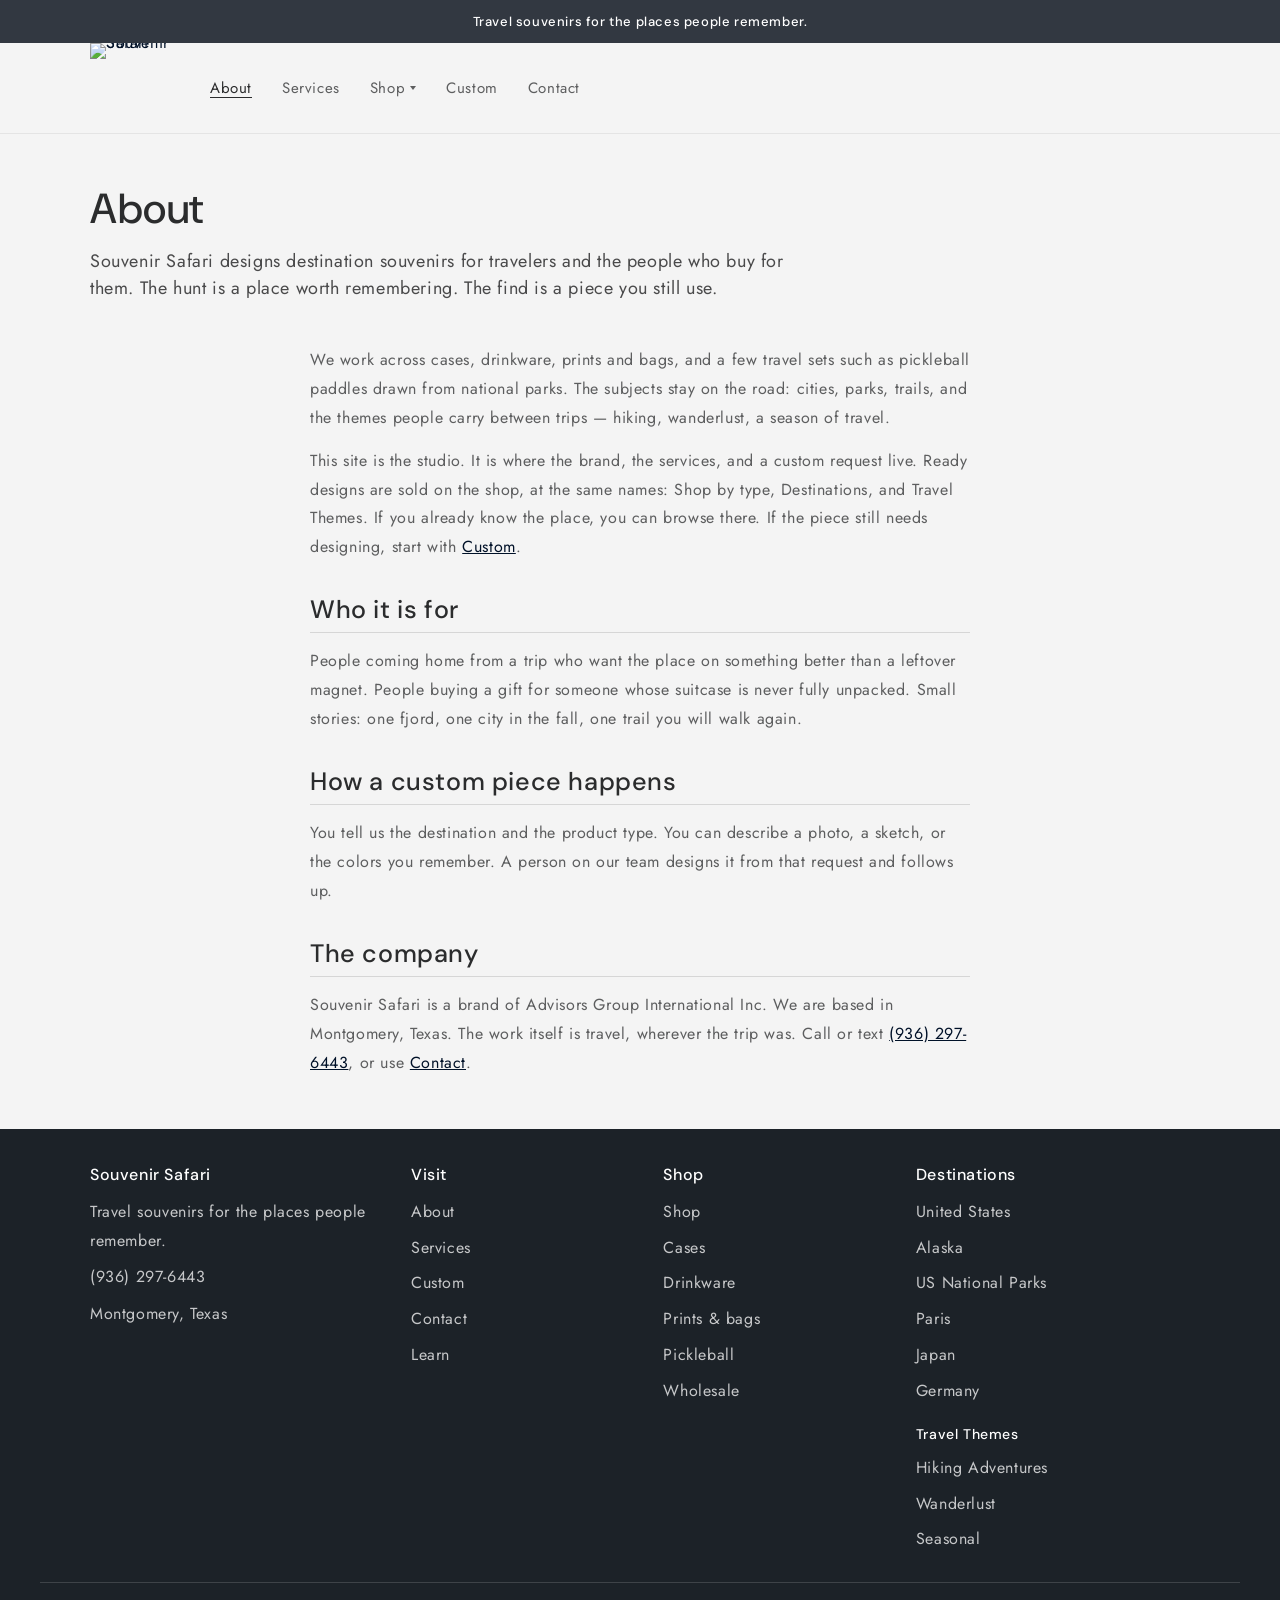
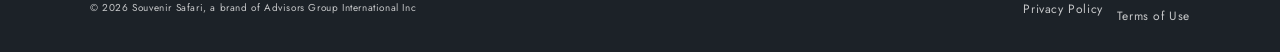
==== about/index.html @ a1dabedb "Rebuild to Shop" ====
<!DOCTYPE html>
<html lang="en">
<head>
<meta charset="utf-8">
<meta name="viewport" content="width=device-width, initial-scale=1">
<title>About – Souvenir Safari</title>
<meta name="description" content="Souvenir Safari designs destination souvenirs for travelers and gift-buyers. The studio is here. Ready designs are on the shop.">
<link rel="canonical" href="https://thesouvenirsafari.com/about">
<meta property="og:site_name" content="Souvenir Safari">
<meta property="og:title" content="About – Souvenir Safari">
<meta property="og:description" content="Souvenir Safari designs destination souvenirs for travelers and gift-buyers. The studio is here. Ready designs are on the shop.">
<meta property="og:type" content="website">
<meta property="og:url" content="https://thesouvenirsafari.com/about">
<meta property="og:image" content="https://shop.thesouvenirsafari.com/cdn/shop/files/hiking-by-golden-gate-bridge.jpg?v=1706945044&width=2400">
<meta name="twitter:card" content="summary_large_image">
<link rel="icon" type="image/png" href="https://shop.thesouvenirsafari.com/cdn/shop/files/Souvenir_Safari_Logo.png?crop=center&height=32&v=1706813215&width=32">
<link rel="preconnect" href="https://fonts.googleapis.com">
<link rel="preconnect" href="https://fonts.gstatic.com" crossorigin>
<link href="https://fonts.googleapis.com/css2?family=DM+Sans:opsz,wght@9..40,500&amp;family=Jost:wght@400;500;700&amp;display=swap" rel="stylesheet">
<link rel="stylesheet" href="/assets/site.css">

</head>
<body>
<a class="skip" href="#MainContent">Skip to content</a>
<div class="utility-bar"><p>Travel souvenirs for the places people remember.</p></div>
<header class="site-header">
  <div class="header-bar page-width">
    <a class="logo" href="/"><img src="https://shop.thesouvenirsafari.com/cdn/shop/files/Souvenir_Safari_Logo_Black_on_No_Background.png?v=1706971861&width=180" alt="Souvenir Safari" width="90" height="90"></a>
    <nav class="desktop-nav" aria-label="Main">
      <a href="/about" aria-current="page">About</a>
      <a href="/services">Services</a>
      <div class="shop-item"><a href="https://shop.thesouvenirsafari.com">Shop</a><div class="mega"><div><p>Shop by type</p><a href="https://shop.thesouvenirsafari.com/collections/phone-case">Cases</a>
<a href="https://shop.thesouvenirsafari.com/collections/drinkware">Drinkware</a>
<a href="https://shop.thesouvenirsafari.com/collections/prints-and-bags">Prints &amp; bags</a>
<a href="https://shop.thesouvenirsafari.com/collections/pickleball">Pickleball</a></div><div><p>Destinations</p><a href="https://shop.thesouvenirsafari.com/collections/united-states-of-america">United States</a>
<a href="https://shop.thesouvenirsafari.com/collections/alaska">Alaska</a>
<a href="https://shop.thesouvenirsafari.com/collections/national-parks">US National Parks</a>
<a href="https://shop.thesouvenirsafari.com/collections/paris">Paris</a>
<a href="https://shop.thesouvenirsafari.com/collections/japan">Japan</a>
<a href="https://shop.thesouvenirsafari.com/collections/germany">Germany</a></div><div><p>Travel Themes</p><a href="https://shop.thesouvenirsafari.com/collections/hiking-adventures">Hiking Adventures</a>
<a href="https://shop.thesouvenirsafari.com/collections/wanderlust">Wanderlust</a>
<a href="https://shop.thesouvenirsafari.com/collections/patriotic">Seasonal</a></div></div></div>
      <a href="/custom">Custom</a>
      <a href="/contact">Contact</a>
    </nav>
    <details class="mobile-menu">
      <summary class="menu-toggle" aria-label="Menu"><svg class="icon icon-hamburger" xmlns="http://www.w3.org/2000/svg" fill="none" viewBox="0 0 18 16" aria-hidden="true"><path fill="currentColor" d="M1 .5a.5.5 0 1 0 0 1h15.71a.5.5 0 0 0 0-1zM.5 8a.5.5 0 0 1 .5-.5h15.71a.5.5 0 0 1 0 1H1A.5.5 0 0 1 .5 8m0 7a.5.5 0 0 1 .5-.5h15.71a.5.5 0 0 1 0 1H1a.5.5 0 0 1-.5-.5"/></svg><svg class="icon icon-close" xmlns="http://www.w3.org/2000/svg" fill="none" viewBox="0 0 18 17" aria-hidden="true"><path fill="currentColor" d="M.865 15.978a.5.5 0 0 0 .707.707l7.433-7.431 7.579 7.282a.501.501 0 0 0 .846-.37.5.5 0 0 0-.153-.351L9.712 8.546l7.417-7.416a.5.5 0 1 0-.707-.708L8.991 7.853 1.413.573a.5.5 0 1 0-.693.72l7.563 7.268z"/></svg></summary>
      <div class="mobile-panel">
        <nav aria-label="Main">
          <a class="mobile-link" href="/about" aria-current="page">About</a>
          <a class="mobile-link" href="/services">Services</a>
          <details class="mobile-sub">
            <summary>Shop <svg class="caret" viewBox="0 0 10 6" aria-hidden="true"><path fill="currentColor" fill-rule="evenodd" d="M9.354.646a.5.5 0 0 0-.708 0L5 4.293 1.354.646a.5.5 0 0 0-.708.708l4 4a.5.5 0 0 0 .708 0l4-4a.5.5 0 0 0 0-.708" clip-rule="evenodd"/></svg></summary>
            <div>
              <a href="https://shop.thesouvenirsafari.com">Shop</a>
              <p class="mobile-label">Shop by type</p>
<a href="https://shop.thesouvenirsafari.com/collections/phone-case">Cases</a>
<a href="https://shop.thesouvenirsafari.com/collections/drinkware">Drinkware</a>
<a href="https://shop.thesouvenirsafari.com/collections/prints-and-bags">Prints &amp; bags</a>
<a href="https://shop.thesouvenirsafari.com/collections/pickleball">Pickleball</a>
              <p class="mobile-label">Destinations</p>
<a href="https://shop.thesouvenirsafari.com/collections/united-states-of-america">United States</a>
<a href="https://shop.thesouvenirsafari.com/collections/alaska">Alaska</a>
<a href="https://shop.thesouvenirsafari.com/collections/national-parks">US National Parks</a>
<a href="https://shop.thesouvenirsafari.com/collections/paris">Paris</a>
<a href="https://shop.thesouvenirsafari.com/collections/japan">Japan</a>
<a href="https://shop.thesouvenirsafari.com/collections/germany">Germany</a>
              <p class="mobile-label">Travel Themes</p>
<a href="https://shop.thesouvenirsafari.com/collections/hiking-adventures">Hiking Adventures</a>
<a href="https://shop.thesouvenirsafari.com/collections/wanderlust">Wanderlust</a>
<a href="https://shop.thesouvenirsafari.com/collections/patriotic">Seasonal</a>
            </div>
          </details>
          <a class="mobile-link" href="/custom">Custom</a>
          <a class="mobile-link" href="/contact">Contact</a>
        </nav>
      </div>
    </details>
  </div>
</header>
<main id="MainContent">

<div class="page-intro">
  <div class="page-width">
    <h1>About</h1>
    <p class="lede">Souvenir Safari designs destination souvenirs for travelers and the people who buy for them. The hunt is a place worth remembering. The find is a piece you still use.</p>
  </div>
</div>
<section class="section">
  <div class="page-width prose">
    <p>We work across cases, drinkware, prints and bags, and a few travel sets such as pickleball paddles drawn from national parks. The subjects stay on the road: cities, parks, trails, and the themes people carry between trips — hiking, wanderlust, a season of travel.</p>
    <p>This site is the studio. It is where the brand, the services, and a custom request live. Ready designs are sold on the shop, at the same names: Shop by type, Destinations, and Travel Themes. If you already know the place, you can browse there. If the piece still needs designing, start with <a href="/custom">Custom</a>.</p>
    <h2>Who it is for</h2>
    <p>People coming home from a trip who want the place on something better than a leftover magnet. People buying a gift for someone whose suitcase is never fully unpacked. Small stories: one fjord, one city in the fall, one trail you will walk again.</p>
    <h2>How a custom piece happens</h2>
    <p>You tell us the destination and the product type. You can describe a photo, a sketch, or the colors you remember. A person on our team designs it from that request and follows up.</p>
    <h2>The company</h2>
    <p>Souvenir Safari is a brand of Advisors Group International Inc. We are based in Montgomery, Texas. The work itself is travel, wherever the trip was. Call or text <a href="tel:+19362976443">(936) 297-6443</a>, or use <a href="/contact">Contact</a>.</p>
  </div>
</section>

</main>
<footer class="site-footer">
  <div class="page-width footer-grid">
    <div class="footer-brand">
      <h2>Souvenir Safari</h2>
      <p>Travel souvenirs for the places people remember.</p>
      <p><a href="tel:+19362976443">(936) 297-6443</a></p>
      <p>Montgomery, Texas</p>
    </div>
    <div>
      <h2>Visit</h2>
      <ul><li><a href="/about" aria-current="page">About</a></li>
<li><a href="/services">Services</a></li>
<li><a href="/custom">Custom</a></li>
<li><a href="/contact">Contact</a></li>
<li><a href="/learn">Learn</a></li></ul>
    </div>
    <div>
      <h2>Shop</h2>
      <ul><li><a href="https://shop.thesouvenirsafari.com">Shop</a></li>
<li><a href="https://shop.thesouvenirsafari.com/collections/phone-case">Cases</a></li>
<li><a href="https://shop.thesouvenirsafari.com/collections/drinkware">Drinkware</a></li>
<li><a href="https://shop.thesouvenirsafari.com/collections/prints-and-bags">Prints &amp; bags</a></li>
<li><a href="https://shop.thesouvenirsafari.com/collections/pickleball">Pickleball</a></li>
<li><a href="https://shop.thesouvenirsafari.com/pages/wholesale">Wholesale</a></li></ul>
    </div>
    <div>
      <h2>Destinations</h2>
      <ul><li><a href="https://shop.thesouvenirsafari.com/collections/united-states-of-america">United States</a></li>
<li><a href="https://shop.thesouvenirsafari.com/collections/alaska">Alaska</a></li>
<li><a href="https://shop.thesouvenirsafari.com/collections/national-parks">US National Parks</a></li>
<li><a href="https://shop.thesouvenirsafari.com/collections/paris">Paris</a></li>
<li><a href="https://shop.thesouvenirsafari.com/collections/japan">Japan</a></li>
<li><a href="https://shop.thesouvenirsafari.com/collections/germany">Germany</a></li></ul>
      <p class="footer-label">Travel Themes</p>
      <ul><li><a href="https://shop.thesouvenirsafari.com/collections/hiking-adventures">Hiking Adventures</a></li>
<li><a href="https://shop.thesouvenirsafari.com/collections/wanderlust">Wanderlust</a></li>
<li><a href="https://shop.thesouvenirsafari.com/collections/patriotic">Seasonal</a></li></ul>
    </div>
  </div>
  <div class="page-width footer-base">
    <small>&copy; 2026 Souvenir Safari, a brand of Advisors Group International Inc</small>
    <ul>
      <li><a href="/privacy.html">Privacy Policy</a></li>
      <li><a href="/terms.html">Terms of Use</a></li>
    </ul>
  </div>
</footer>
<script src="/assets/site.js" defer></script>
</body>
</html>
---- assets/site.css ----
:root {
  --color-background: 244, 244, 244;
  --color-foreground: 43, 44, 45;
  --color-button: 121, 112, 104;
  --color-button-text: 255, 255, 255;
  --color-link: 0, 17, 40;
  --color-shadow: 0, 17, 40;
  --font-body-family: Jost, sans-serif;
  --font-heading-family: "DM Sans", sans-serif;
  --font-body-scale: 1;
  --font-heading-scale: 1.05;
  --page-width: 120rem;
  --buttons-radius: 6px;
  --media-radius: 8px;
  --header-height: 7.4rem;
}

*,
*::before,
*::after { box-sizing: border-box; }

html {
  box-sizing: border-box;
  font-size: calc(var(--font-body-scale) * 62.5%);
  height: 100%;
}

body {
  display: flex;
  flex-direction: column;
  min-height: 100%;
  margin: 0;
  background: rgb(var(--color-background));
  color: rgba(var(--color-foreground), 0.75);
  font-family: var(--font-body-family);
  font-size: 1.5rem;
  font-weight: 400;
  letter-spacing: 0.06rem;
  line-height: calc(1 + 0.8 / var(--font-body-scale));
}

@media screen and (min-width: 750px) {
  body { font-size: 1.6rem; }
}

img { max-width: 100%; height: auto; }

h1, h2, h3, .h1, .h2 {
  font-family: var(--font-heading-family);
  font-style: normal;
  font-weight: 500;
  letter-spacing: 0.06rem;
  color: rgb(var(--color-foreground));
  line-height: calc(1 + 0.3 / var(--font-heading-scale));
  margin: 0;
}

h1, .h1 { font-size: calc(var(--font-heading-scale) * 3rem); }
h2, .h2 { font-size: calc(var(--font-heading-scale) * 2rem); }
h3 { font-size: calc(var(--font-heading-scale) * 1.7rem); }

@media screen and (min-width: 750px) {
  h1, .h1 { font-size: calc(var(--font-heading-scale) * 4rem); }
  h2, .h2 { font-size: calc(var(--font-heading-scale) * 2.4rem); }
  h3 { font-size: calc(var(--font-heading-scale) * 1.8rem); }
}

p { margin: 0; }

a { color: rgb(var(--color-link)); }

:focus-visible {
  outline: 0.2rem solid rgb(var(--color-link));
  outline-offset: 0.2rem;
}

.visually-hidden {
  position: absolute !important;
  width: 1px;
  height: 1px;
  padding: 0;
  margin: -1px;
  overflow: hidden;
  clip: rect(0, 0, 0, 0);
  white-space: nowrap;
  border: 0;
}

.skip {
  position: absolute;
  left: 1rem;
  top: -5rem;
  z-index: 80;
  background: #fff;
  color: #262626;
  padding: 0.8rem 1.2rem;
  border-radius: var(--buttons-radius);
}

.skip:focus { top: 1rem; }

.page-width {
  max-width: var(--page-width);
  margin: 0 auto;
  padding: 0 1.5rem;
  width: 100%;
}

@media screen and (min-width: 750px) {
  .page-width { padding: 0 5rem; }
}

.utility-bar {
  background: #323841;
  color: #fff;
  text-align: center;
}

.utility-bar p {
  margin: 0;
  padding: 1rem 1.5rem;
  font-family: var(--font-heading-family);
  font-weight: 500;
  font-size: 1.3rem;
  letter-spacing: 0.06rem;
  color: #fff;
}

.site-header {
  position: sticky;
  top: 0;
  z-index: 30;
  background: rgb(var(--color-background));
  border-bottom: 0.1rem solid rgba(var(--color-foreground), 0.08);
}

.header-bar {
  display: flex;
  align-items: center;
  justify-content: space-between;
  gap: 1.6rem;
  min-height: var(--header-height);
}

.logo {
  display: flex;
  align-items: center;
  line-height: 0;
  text-decoration: none;
}

.logo img {
  width: 7.2rem;
  height: 7.2rem;
  object-fit: contain;
}

@media screen and (min-width: 990px) {
  .logo img { width: 9rem; height: 9rem; }
}

.menu-toggle {
  display: flex;
  align-items: center;
  justify-content: center;
  width: 4.4rem;
  height: 4.4rem;
  margin-right: -1rem;
  cursor: pointer;
  list-style: none;
  color: rgb(var(--color-foreground));
}

.menu-toggle::-webkit-details-marker { display: none; }

.icon { width: 1.8rem; height: 1.8rem; display: block; }
.menu-toggle .icon-close { display: none; }
.mobile-menu[open] .icon-hamburger { display: none; }
.mobile-menu[open] .icon-close { display: block; }

.desktop-nav { display: none; }

.mobile-panel { display: none; }

.mobile-menu[open] .mobile-panel {
  display: block;
  position: absolute;
  left: 0;
  right: 0;
  top: 100%;
  background: rgb(var(--color-background));
  border-bottom: 0.1rem solid rgba(var(--color-foreground), 0.12);
  max-height: calc(100dvh - 12rem);
  overflow: auto;
  padding: 0.4rem 1.5rem 2rem;
  z-index: 40;
  box-shadow: 0 1.2rem 2.4rem rgba(var(--color-shadow), 0.12);
}

.mobile-menu { position: static; }

.mobile-link,
.mobile-sub > summary {
  display: flex;
  align-items: center;
  justify-content: space-between;
  gap: 1rem;
  padding: 1.3rem 0;
  border-bottom: 0.1rem solid rgba(var(--color-foreground), 0.12);
  color: rgba(var(--color-foreground), 0.85);
  text-decoration: none;
  font-size: 1.6rem;
  cursor: pointer;
  list-style: none;
}

.mobile-sub > summary::-webkit-details-marker { display: none; }

.mobile-link[aria-current="page"],
.desktop-nav a[aria-current="page"] {
  color: rgb(var(--color-foreground));
  text-decoration: underline;
  text-underline-offset: 0.4rem;
}

.mobile-label {
  margin: 1.4rem 0 0.2rem;
  font-family: var(--font-heading-family);
  font-weight: 500;
  font-size: 1.3rem;
  letter-spacing: 0.06rem;
  color: rgb(var(--color-foreground));
}

.mobile-sub a {
  display: block;
  padding: 0.8rem 0 0.8rem 0.4rem;
  color: rgba(var(--color-foreground), 0.75);
  text-decoration: none;
}

.mobile-sub a:hover,
.mobile-link:hover { color: rgb(var(--color-foreground)); }

.caret {
  width: 1rem;
  height: 0.6rem;
  display: block;
}

@media screen and (min-width: 990px) {
  .header-bar { align-items: stretch; }
  .logo { display: flex; align-items: center; }
  .mobile-menu { display: none; }

  .desktop-nav {
    position: relative;
    display: flex;
    align-items: center;
    justify-content: flex-start;
    gap: 0.2rem;
    flex: 1;
  }

  .desktop-nav > a,
  .shop-item > a {
    display: inline-flex;
    align-items: center;
    gap: 0.5rem;
    padding: 1rem 1.4rem;
    color: rgba(var(--color-foreground), 0.75);
    text-decoration: none;
    font-size: 1.5rem;
  }

  .desktop-nav > a:hover,
  .shop-item > a:hover,
  .shop-item:hover > a,
  .shop-item:focus-within > a {
    color: rgb(var(--color-foreground));
  }

  .shop-item { position: static; }

  .shop-item > a::after {
    content: "";
    width: 0;
    height: 0;
    border-left: 0.35rem solid transparent;
    border-right: 0.35rem solid transparent;
    border-top: 0.4rem solid currentColor;
  }

  .mega {
    display: none;
    position: absolute;
    top: 100%;
    left: 0;
    width: min(76rem, calc(100vw - 10rem));
    padding: 2.4rem 2.4rem 2rem;
    background: #fff;
    border-radius: var(--media-radius);
    box-shadow: 0 0.4rem 1.6rem rgba(var(--color-shadow), 0.08);
    grid-template-columns: repeat(3, 1fr);
    gap: 2.4rem;
    z-index: 50;
  }

  .shop-item:hover .mega,
  .shop-item:focus-within .mega { display: grid; }

  .mega p {
    margin: 0 0 1rem;
    font-family: var(--font-heading-family);
    font-weight: 500;
    font-size: 1.4rem;
    color: rgb(var(--color-foreground));
  }

  .mega a {
    display: block;
    padding: 0.55rem 0;
    color: rgba(var(--color-foreground), 0.75);
    text-decoration: none;
  }

  .mega a:hover { color: rgb(var(--color-foreground)); }
}

main { flex: 1; }

.banner {
  position: relative;
  display: flex;
  min-height: 39rem;
  overflow: hidden;
}

.banner--large { min-height: 42rem; }

@media screen and (min-width: 750px) {
  .banner--large { min-height: 72rem; }
}

.banner__media {
  position: absolute;
  inset: 0;
}

.banner__media img {
  width: 100%;
  height: 100%;
  object-fit: cover;
  object-position: center 42%;
}

.banner::after {
  content: "";
  position: absolute;
  inset: 0;
  background: #000;
  opacity: 0.4;
  z-index: 1;
}

.banner__content {
  position: relative;
  z-index: 2;
  display: flex;
  align-items: center;
  justify-content: center;
  width: 100%;
  padding: 3rem 1.5rem;
}

.banner__box {
  width: min(100%, 72rem);
  padding: 3rem 2rem;
  text-align: center;
  background: #323841;
  border-radius: var(--media-radius);
  color: #fff;
}

.banner__box h1 {
  color: #fff;
  margin: 0;
}

.banner__buttons {
  display: flex;
  flex-wrap: wrap;
  gap: 1rem;
  justify-content: center;
  margin-top: 2rem;
}

@media screen and (min-width: 750px) {
  .banner--desktop-transparent .banner__box {
    background: transparent;
    padding: 4rem 1.5rem;
    max-width: 86rem;
  }
}

.button {
  display: inline-flex;
  align-items: center;
  justify-content: center;
  min-height: 4.5rem;
  padding: 0 3rem;
  border-radius: var(--buttons-radius);
  border: 0.1rem solid transparent;
  font-family: inherit;
  font-size: 1.5rem;
  letter-spacing: 0.1rem;
  line-height: 1;
  text-decoration: none;
  cursor: pointer;
  transition: filter 0.15s ease, background 0.15s ease;
}

.button--primary {
  background: rgb(var(--color-button));
  color: rgb(var(--color-button-text));
  border-color: rgb(var(--color-button));
}

.button--secondary {
  background: #fff;
  color: #797571;
  border-color: rgba(121, 117, 114, 0.55);
}

.button:hover { filter: brightness(0.96); }

.button:disabled { opacity: 0.6; cursor: wait; }

.banner__box .button--primary {
  background: #b7aca2;
  color: #262626;
  border-color: #b7aca2;
}

.banner__box .button--secondary {
  background: transparent;
  color: #fff;
  border-color: #fff;
}

.banner__box .button--secondary:hover { background: rgba(255, 255, 255, 0.1); }

.section { padding: 2.7rem 0 3.6rem; }

@media screen and (min-width: 750px) {
  .section { padding: 3.6rem 0 5.2rem; }
}

.section-head {
  margin-bottom: 2.4rem;
  max-width: 76rem;
}

.section-head h2 { margin-bottom: 1rem; }

.band-white { background: #fff; }
.band-taupe { background: #c2b7ac; color: rgba(38, 38, 38, 0.82); }
.band-taupe h2,
.band-taupe h3 { color: #262626; }
.band-taupe a { color: #54483c; }

.band-taupe .button--primary {
  background: #fdfdfd;
  color: #262626;
  border-color: #fdfdfd;
}

.page-intro { padding: 3.2rem 0 0.4rem; }

@media screen and (min-width: 750px) {
  .page-intro { padding: 4.8rem 0 0.8rem; }
}

.lede {
  max-width: 72rem;
  margin-top: 1.2rem;
  font-size: 1.8rem;
  line-height: 1.5;
  color: rgba(var(--color-foreground), 0.85);
}

.card-grid {
  display: grid;
  grid-template-columns: 1fr;
  gap: 1.2rem;
}

@media screen and (min-width: 750px) {
  .card-grid--2 { grid-template-columns: repeat(2, 1fr); }
  .card-grid--3 { grid-template-columns: repeat(3, 1fr); }
  .card-grid--4 { grid-template-columns: repeat(2, 1fr); }
}

@media screen and (min-width: 990px) {
  .card-grid--4 { grid-template-columns: repeat(4, 1fr); }
  .card-grid--6 { grid-template-columns: repeat(3, 1fr); }
}

.text-card {
  background: #fff;
  border-radius: var(--media-radius);
  padding: 2.4rem 2rem;
}

.text-card h3 { margin-bottom: 0.8rem; }

.text-card h3 a {
  color: inherit;
  text-decoration: none;
}

.text-card h3 a:hover { text-decoration: underline; text-underline-offset: 0.3rem; }

.text-card p + p { margin-top: 1rem; }

.collection-card {
  display: block;
  color: inherit;
  text-decoration: none;
}

.collection-card__media {
  display: flex;
  align-items: center;
  justify-content: center;
  aspect-ratio: 1;
  overflow: hidden;
  border-radius: var(--media-radius);
  background: #fff;
  border: 0.1rem solid rgba(var(--color-foreground), 0.08);
}

.collection-card__media img {
  width: 100%;
  height: 100%;
  object-fit: contain;
  padding: 8%;
  transition: transform 0.45s ease;
}

.collection-card--cover .collection-card__media img {
  object-fit: cover;
  padding: 0;
}

.collection-card:hover img { transform: scale(1.03); }

.collection-card__media--plain {
  background: #c2b7ac;
  color: #262626;
  text-align: center;
  padding: 2rem;
  font-family: var(--font-heading-family);
  font-weight: 500;
  font-size: 1.8rem;
  letter-spacing: 0.04rem;
  line-height: 1.35;
}

.collection-card__title {
  display: block;
  margin-top: 1.2rem;
  font-family: var(--font-heading-family);
  font-weight: 500;
  font-size: calc(var(--font-heading-scale) * 1.7rem);
  letter-spacing: 0.06rem;
  color: rgb(var(--color-foreground));
  text-align: left;
}

.collection-card:hover .collection-card__title { text-decoration: underline; text-underline-offset: 0.3rem; }

.band-taupe .collection-card__title { color: #262626; }

.prose { max-width: 76rem; }
.prose > * + * { margin-top: 1.4rem; }
.prose h2 {
  margin-top: 3.2rem;
  padding-bottom: 0.6rem;
  border-bottom: 0.1rem solid rgba(var(--color-foreground), 0.15);
}
.prose ul, .prose ol { margin: 0; padding-left: 1.8rem; }
.prose li + li { margin-top: 0.6rem; }
.prose .eff {
  font-size: 1.3rem;
  letter-spacing: 0.04rem;
}

.split {
  display: grid;
  gap: 2.4rem;
}

@media screen and (min-width: 990px) {
  .split { grid-template-columns: 1fr 1fr; align-items: start; }
}

.steps { margin: 0; padding: 0; list-style: none; display: grid; gap: 1.2rem; }
.steps li {
  background: #fff;
  border: 0.1rem solid rgba(var(--color-foreground), 0.08);
  border-radius: var(--media-radius);
  padding: 1.8rem 2rem;
}
.steps strong {
  display: block;
  margin-bottom: 0.4rem;
  font-family: var(--font-heading-family);
  font-weight: 500;
  color: rgb(var(--color-foreground));
}

.form {
  display: grid;
  gap: 1.4rem;
  max-width: 68rem;
}

.field { display: grid; gap: 0.5rem; }

.field label,
.form legend {
  font-family: var(--font-heading-family);
  font-weight: 500;
  font-size: 1.4rem;
  letter-spacing: 0.04rem;
  color: rgb(var(--color-foreground));
}

.form input,
.form select,
.form textarea {
  width: 100%;
  min-height: 4.6rem;
  padding: 1rem 1.4rem;
  border: 0.1rem solid rgba(var(--color-foreground), 0.55);
  border-radius: var(--buttons-radius);
  background: #fff;
  color: rgb(var(--color-foreground));
  font: inherit;
  letter-spacing: 0.04rem;
}

.form textarea { min-height: 14rem; resize: vertical; }

.form input:focus,
.form select:focus,
.form textarea:focus {
  outline: 0.2rem solid rgb(var(--color-link));
  outline-offset: 0.1rem;
  border-color: rgb(var(--color-link));
}

.optin {
  display: flex;
  gap: 1rem;
  align-items: flex-start;
  background: #fff;
  border: 0.1rem solid rgba(var(--color-foreground), 0.2);
  border-radius: var(--buttons-radius);
  padding: 1.2rem 1.4rem;
}

.optin input { width: auto; min-height: 0; margin-top: 0.3rem; }

.optin span {
  font-size: 1.3rem;
  line-height: 1.5;
  letter-spacing: 0.02rem;
}

.optin a { white-space: nowrap; }

.honeypot {
  position: absolute;
  left: -10000px;
  top: auto;
  width: 1px;
  height: 1px;
  overflow: hidden;
}

.form-status {
  min-height: 1.4em;
  font-size: 1.5rem;
  color: rgb(var(--color-foreground));
}

.contact-aside a { color: rgb(var(--color-link)); }

.site-footer {
  background: #1c2228;
  color: rgba(255, 255, 255, 0.75);
  padding: 3.6rem 0 2.4rem;
  margin-top: auto;
}

.footer-grid {
  display: grid;
  gap: 2.4rem;
}

@media screen and (min-width: 750px) {
  .footer-grid { grid-template-columns: 1.3fr 1fr 1fr 1.2fr; }
}

.site-footer h2 {
  color: #fff;
  font-size: 1.6rem;
  margin-bottom: 1.2rem;
}

.site-footer a {
  color: rgba(255, 255, 255, 0.75);
  text-decoration: none;
}

.site-footer a:hover { color: #fff; }

.site-footer ul { list-style: none; margin: 0; padding: 0; }

.site-footer li + li { margin-top: 0.7rem; }

.footer-brand p + p { margin-top: 0.8rem; }

.footer-label {
  margin: 1.6rem 0 0.7rem;
  color: #fff;
  font-family: var(--font-heading-family);
  font-weight: 500;
  font-size: 1.4rem;
}

.footer-base {
  display: flex;
  flex-wrap: wrap;
  gap: 0.8rem 1.6rem;
  justify-content: space-between;
  margin-top: 2.8rem;
  padding-top: 1.6rem;
  border-top: 0.1rem solid rgba(255, 255, 255, 0.15);
  font-size: 1.2rem;
}

.footer-base ul { display: flex; gap: 1.4rem; list-style: none; margin: 0; padding: 0; }

.banner :focus-visible,
.site-footer :focus-visible,
.utility-bar :focus-visible { outline-color: #fff; }

@media (prefers-reduced-motion: reduce) {
  .collection-card__media img { transition: none; }
  .collection-card:hover img { transform: none; }
}
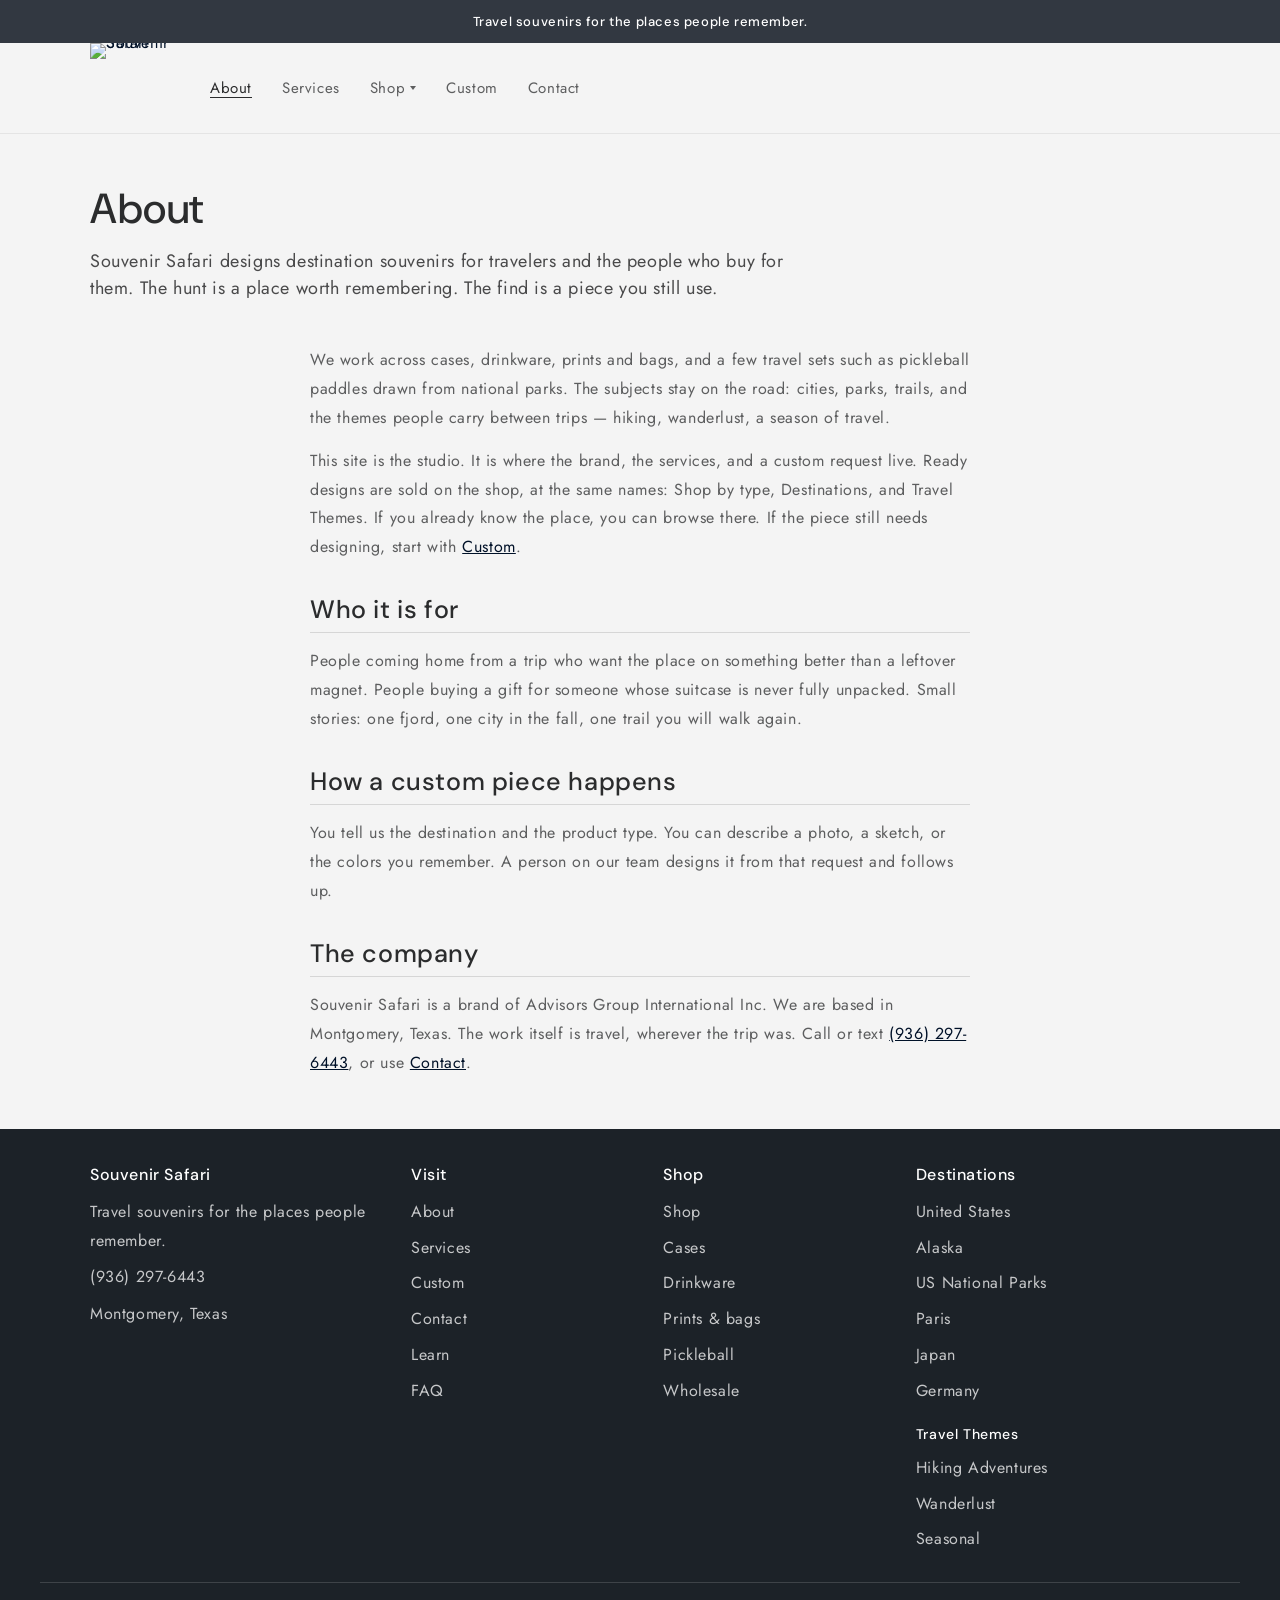
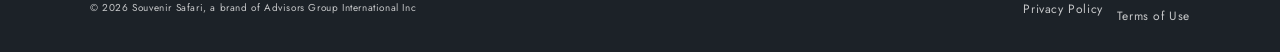
==== commit 69d792d3: "feat: add FAQ page with FAQPage schema and footer link Publish /faq/ from the Drafty FAQ copy, add t" ====
--- a/about/index.html
+++ b/about/index.html
@@ -114,7 +114,8 @@
 <li><a href="/services">Services</a></li>
 <li><a href="/custom">Custom</a></li>
 <li><a href="/contact">Contact</a></li>
-<li><a href="/learn">Learn</a></li></ul>
+<li><a href="/learn">Learn</a></li>
+<li><a href="/faq/">FAQ</a></li></ul>
     </div>
     <div>
       <h2>Shop</h2>
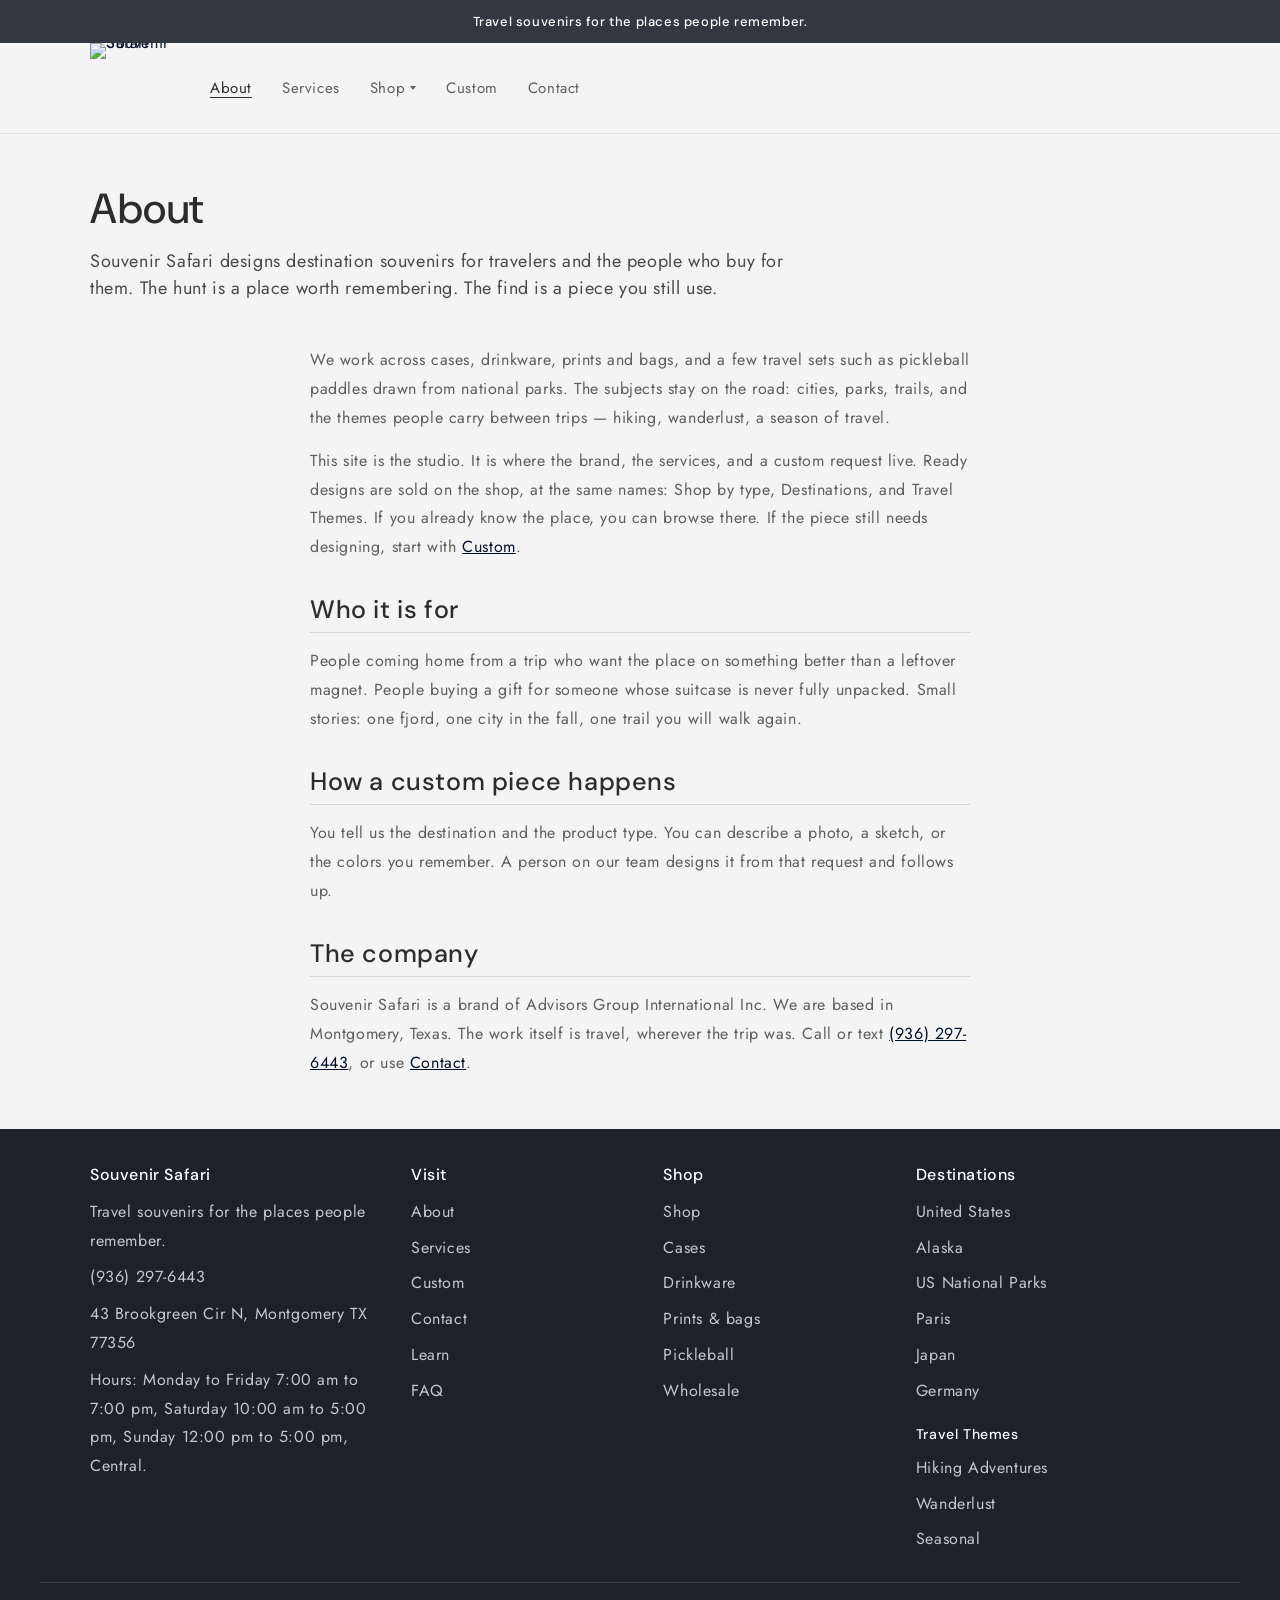
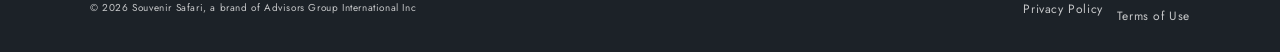
==== commit 94a8dd1d: "feat: add llms.txt, footer NAP, contactPoint, and Service JSON-LD Publish the already-stated street," ====
--- a/about/index.html
+++ b/about/index.html
@@ -5,12 +5,12 @@
 <meta name="viewport" content="width=device-width, initial-scale=1">
 <title>About – Souvenir Safari</title>
 <meta name="description" content="Souvenir Safari designs destination souvenirs for travelers and gift-buyers. The studio is here. Ready designs are on the shop.">
-<link rel="canonical" href="https://thesouvenirsafari.com/about">
+<link rel="canonical" href="https://thesouvenirsafari.com/about/">
 <meta property="og:site_name" content="Souvenir Safari">
 <meta property="og:title" content="About – Souvenir Safari">
 <meta property="og:description" content="Souvenir Safari designs destination souvenirs for travelers and gift-buyers. The studio is here. Ready designs are on the shop.">
 <meta property="og:type" content="website">
-<meta property="og:url" content="https://thesouvenirsafari.com/about">
+<meta property="og:url" content="https://thesouvenirsafari.com/about/">
 <meta property="og:image" content="https://shop.thesouvenirsafari.com/cdn/shop/files/hiking-by-golden-gate-bridge.jpg?v=1706945044&width=2400">
 <meta name="twitter:card" content="summary_large_image">
 <link rel="icon" type="image/png" href="https://shop.thesouvenirsafari.com/cdn/shop/files/Souvenir_Safari_Logo.png?crop=center&height=32&v=1706813215&width=32">
@@ -27,8 +27,8 @@
   <div class="header-bar page-width">
     <a class="logo" href="/"><img src="https://shop.thesouvenirsafari.com/cdn/shop/files/Souvenir_Safari_Logo_Black_on_No_Background.png?v=1706971861&width=180" alt="Souvenir Safari" width="90" height="90"></a>
     <nav class="desktop-nav" aria-label="Main">
-      <a href="/about" aria-current="page">About</a>
-      <a href="/services">Services</a>
+      <a href="/about/" aria-current="page">About</a>
+      <a href="/services/">Services</a>
       <div class="shop-item"><a href="https://shop.thesouvenirsafari.com">Shop</a><div class="mega"><div><p>Shop by type</p><a href="https://shop.thesouvenirsafari.com/collections/phone-case">Cases</a>
 <a href="https://shop.thesouvenirsafari.com/collections/drinkware">Drinkware</a>
 <a href="https://shop.thesouvenirsafari.com/collections/prints-and-bags">Prints &amp; bags</a>
@@ -40,15 +40,15 @@
 <a href="https://shop.thesouvenirsafari.com/collections/germany">Germany</a></div><div><p>Travel Themes</p><a href="https://shop.thesouvenirsafari.com/collections/hiking-adventures">Hiking Adventures</a>
 <a href="https://shop.thesouvenirsafari.com/collections/wanderlust">Wanderlust</a>
 <a href="https://shop.thesouvenirsafari.com/collections/patriotic">Seasonal</a></div></div></div>
-      <a href="/custom">Custom</a>
-      <a href="/contact">Contact</a>
+      <a href="/custom/">Custom</a>
+      <a href="/contact/">Contact</a>
     </nav>
     <details class="mobile-menu">
       <summary class="menu-toggle" aria-label="Menu"><svg class="icon icon-hamburger" xmlns="http://www.w3.org/2000/svg" fill="none" viewBox="0 0 18 16" aria-hidden="true"><path fill="currentColor" d="M1 .5a.5.5 0 1 0 0 1h15.71a.5.5 0 0 0 0-1zM.5 8a.5.5 0 0 1 .5-.5h15.71a.5.5 0 0 1 0 1H1A.5.5 0 0 1 .5 8m0 7a.5.5 0 0 1 .5-.5h15.71a.5.5 0 0 1 0 1H1a.5.5 0 0 1-.5-.5"/></svg><svg class="icon icon-close" xmlns="http://www.w3.org/2000/svg" fill="none" viewBox="0 0 18 17" aria-hidden="true"><path fill="currentColor" d="M.865 15.978a.5.5 0 0 0 .707.707l7.433-7.431 7.579 7.282a.501.501 0 0 0 .846-.37.5.5 0 0 0-.153-.351L9.712 8.546l7.417-7.416a.5.5 0 1 0-.707-.708L8.991 7.853 1.413.573a.5.5 0 1 0-.693.72l7.563 7.268z"/></svg></summary>
       <div class="mobile-panel">
         <nav aria-label="Main">
-          <a class="mobile-link" href="/about" aria-current="page">About</a>
-          <a class="mobile-link" href="/services">Services</a>
+          <a class="mobile-link" href="/about/" aria-current="page">About</a>
+          <a class="mobile-link" href="/services/">Services</a>
           <details class="mobile-sub">
             <summary>Shop <svg class="caret" viewBox="0 0 10 6" aria-hidden="true"><path fill="currentColor" fill-rule="evenodd" d="M9.354.646a.5.5 0 0 0-.708 0L5 4.293 1.354.646a.5.5 0 0 0-.708.708l4 4a.5.5 0 0 0 .708 0l4-4a.5.5 0 0 0 0-.708" clip-rule="evenodd"/></svg></summary>
             <div>
@@ -71,8 +71,8 @@
 <a href="https://shop.thesouvenirsafari.com/collections/patriotic">Seasonal</a>
             </div>
           </details>
-          <a class="mobile-link" href="/custom">Custom</a>
-          <a class="mobile-link" href="/contact">Contact</a>
+          <a class="mobile-link" href="/custom/">Custom</a>
+          <a class="mobile-link" href="/contact/">Contact</a>
         </nav>
       </div>
     </details>
@@ -89,15 +89,53 @@
 <section class="section">
   <div class="page-width prose">
     <p>We work across cases, drinkware, prints and bags, and a few travel sets such as pickleball paddles drawn from national parks. The subjects stay on the road: cities, parks, trails, and the themes people carry between trips — hiking, wanderlust, a season of travel.</p>
-    <p>This site is the studio. It is where the brand, the services, and a custom request live. Ready designs are sold on the shop, at the same names: Shop by type, Destinations, and Travel Themes. If you already know the place, you can browse there. If the piece still needs designing, start with <a href="/custom">Custom</a>.</p>
+    <p>This site is the studio. It is where the brand, the services, and a custom request live. Ready designs are sold on the shop, at the same names: Shop by type, Destinations, and Travel Themes. If you already know the place, you can browse there. If the piece still needs designing, start with <a href="/custom/">Custom</a>.</p>
     <h2>Who it is for</h2>
     <p>People coming home from a trip who want the place on something better than a leftover magnet. People buying a gift for someone whose suitcase is never fully unpacked. Small stories: one fjord, one city in the fall, one trail you will walk again.</p>
     <h2>How a custom piece happens</h2>
     <p>You tell us the destination and the product type. You can describe a photo, a sketch, or the colors you remember. A person on our team designs it from that request and follows up.</p>
     <h2>The company</h2>
-    <p>Souvenir Safari is a brand of Advisors Group International Inc. We are based in Montgomery, Texas. The work itself is travel, wherever the trip was. Call or text <a href="tel:+19362976443">(936) 297-6443</a>, or use <a href="/contact">Contact</a>.</p>
+    <p>Souvenir Safari is a brand of Advisors Group International Inc. We are based in Montgomery, Texas. The work itself is travel, wherever the trip was. Call or text <a href="tel:+19362976443">(936) 297-6443</a>, or use <a href="/contact/">Contact</a>.</p>
   </div>
 </section>
+<script type="application/ld+json">
+{
+  "@context": "https://schema.org",
+  "@graph": [
+    {
+      "@type": "WebPage",
+      "@id": "https://thesouvenirsafari.com/about/#webpage",
+      "name": "About – Souvenir Safari",
+      "url": "https://thesouvenirsafari.com/about/",
+      "description": "Souvenir Safari designs destination souvenirs for travelers and gift-buyers. The studio is here. Ready designs are on the shop.",
+      "isPartOf": {
+        "@type": "WebSite",
+        "@id": "https://thesouvenirsafari.com/#website",
+        "name": "Souvenir Safari",
+        "url": "https://thesouvenirsafari.com/"
+      }
+    },
+    {
+      "@type": "BreadcrumbList",
+      "@id": "https://thesouvenirsafari.com/about/#breadcrumb",
+      "itemListElement": [
+        {
+          "@type": "ListItem",
+          "position": 1,
+          "name": "Home",
+          "item": "https://thesouvenirsafari.com/"
+        },
+        {
+          "@type": "ListItem",
+          "position": 2,
+          "name": "About",
+          "item": "https://thesouvenirsafari.com/about/"
+        }
+      ]
+    }
+  ]
+}
+</script>
 
 </main>
 <footer class="site-footer">
@@ -106,15 +144,16 @@
       <h2>Souvenir Safari</h2>
       <p>Travel souvenirs for the places people remember.</p>
       <p><a href="tel:+19362976443">(936) 297-6443</a></p>
-      <p>Montgomery, Texas</p>
+      <p>43 Brookgreen Cir N, Montgomery TX 77356</p>
+      <p>Hours: Monday to Friday 7:00 am to 7:00 pm, Saturday 10:00 am to 5:00 pm, Sunday 12:00 pm to 5:00 pm, Central.</p>
     </div>
     <div>
       <h2>Visit</h2>
-      <ul><li><a href="/about" aria-current="page">About</a></li>
-<li><a href="/services">Services</a></li>
-<li><a href="/custom">Custom</a></li>
-<li><a href="/contact">Contact</a></li>
-<li><a href="/learn">Learn</a></li>
+      <ul><li><a href="/about/" aria-current="page">About</a></li>
+<li><a href="/services/">Services</a></li>
+<li><a href="/custom/">Custom</a></li>
+<li><a href="/contact/">Contact</a></li>
+<li><a href="/learn/">Learn</a></li>
 <li><a href="/faq/">FAQ</a></li></ul>
     </div>
     <div>
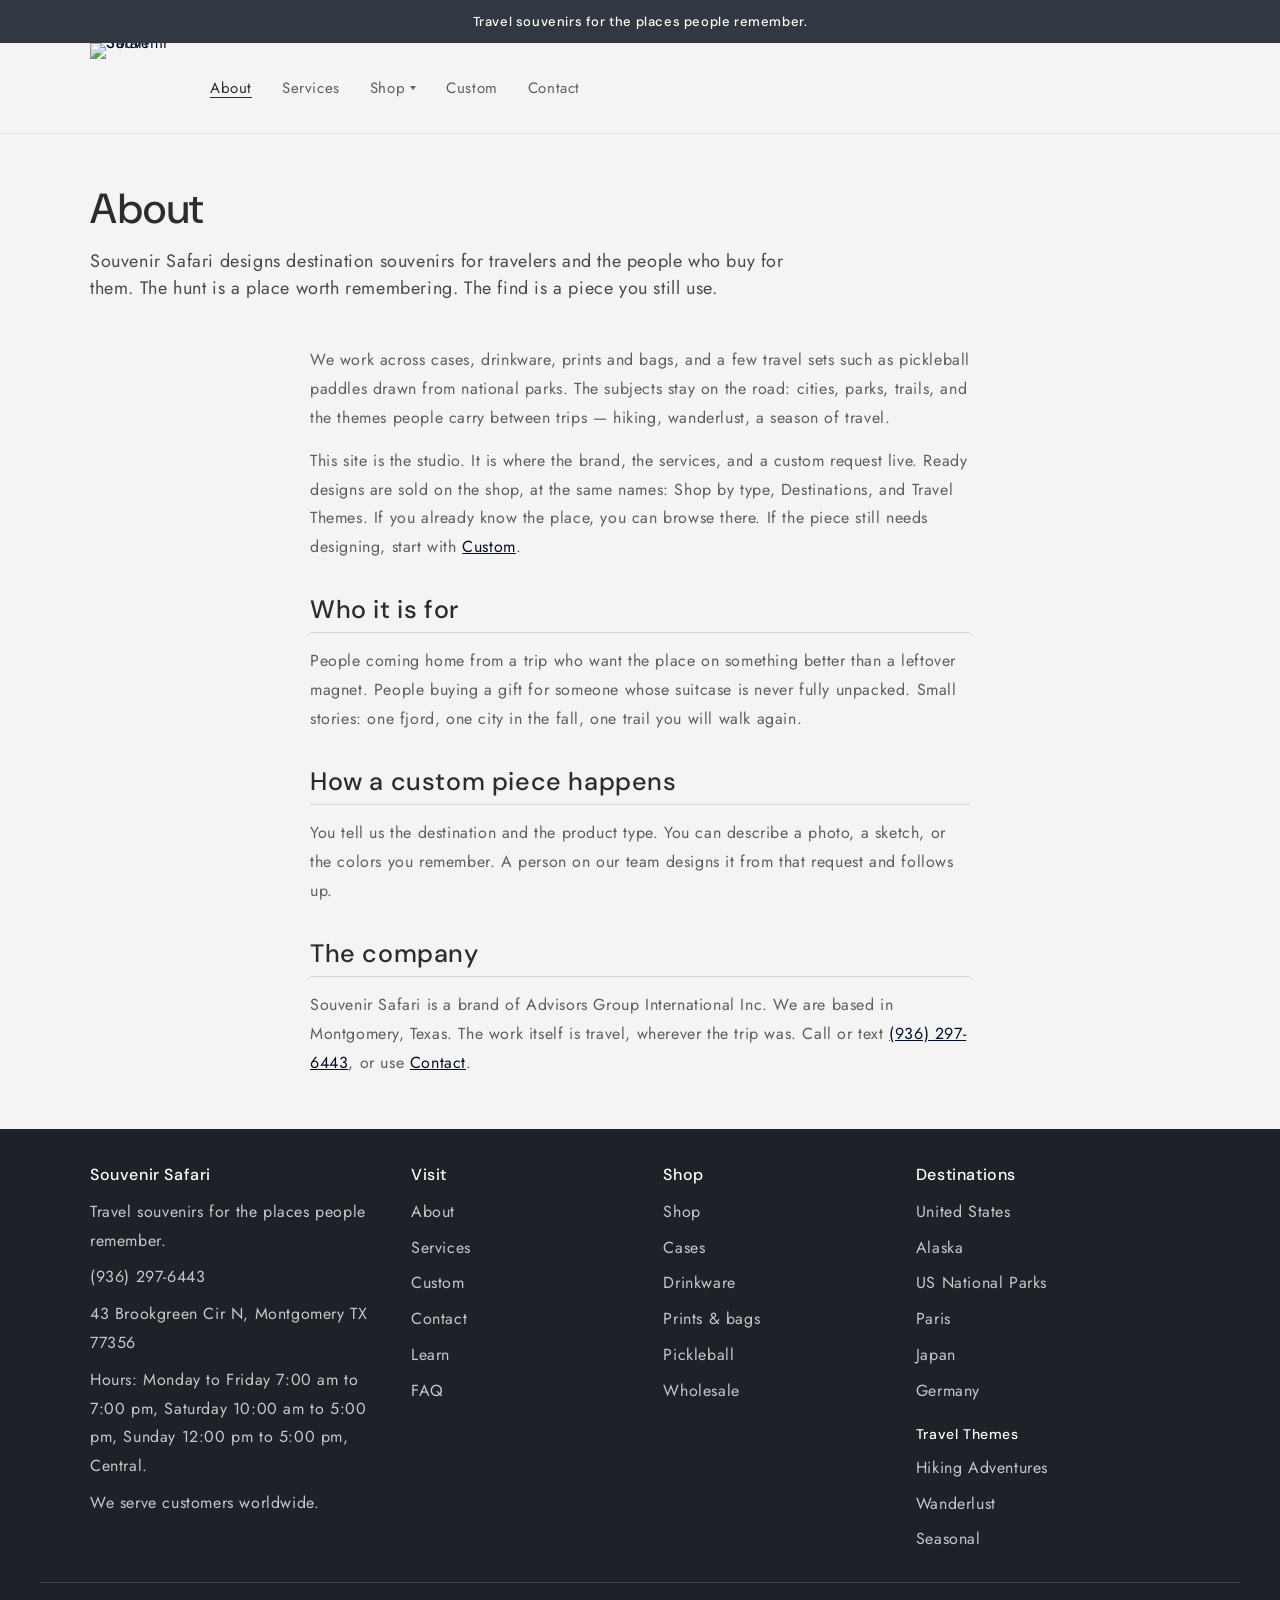
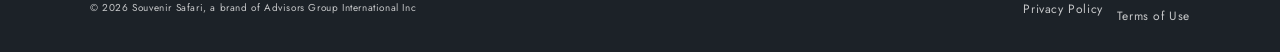
==== commit 49cedc3c: "feat: add worldwide areaServed and footer service-area sentence Wave 2 spec: add Place Worldwide to " ====
--- a/about/index.html
+++ b/about/index.html
@@ -146,6 +146,7 @@
       <p><a href="tel:+19362976443">(936) 297-6443</a></p>
       <p>43 Brookgreen Cir N, Montgomery TX 77356</p>
       <p>Hours: Monday to Friday 7:00 am to 7:00 pm, Saturday 10:00 am to 5:00 pm, Sunday 12:00 pm to 5:00 pm, Central.</p>
+      <p>We serve customers worldwide.</p>
     </div>
     <div>
       <h2>Visit</h2>
